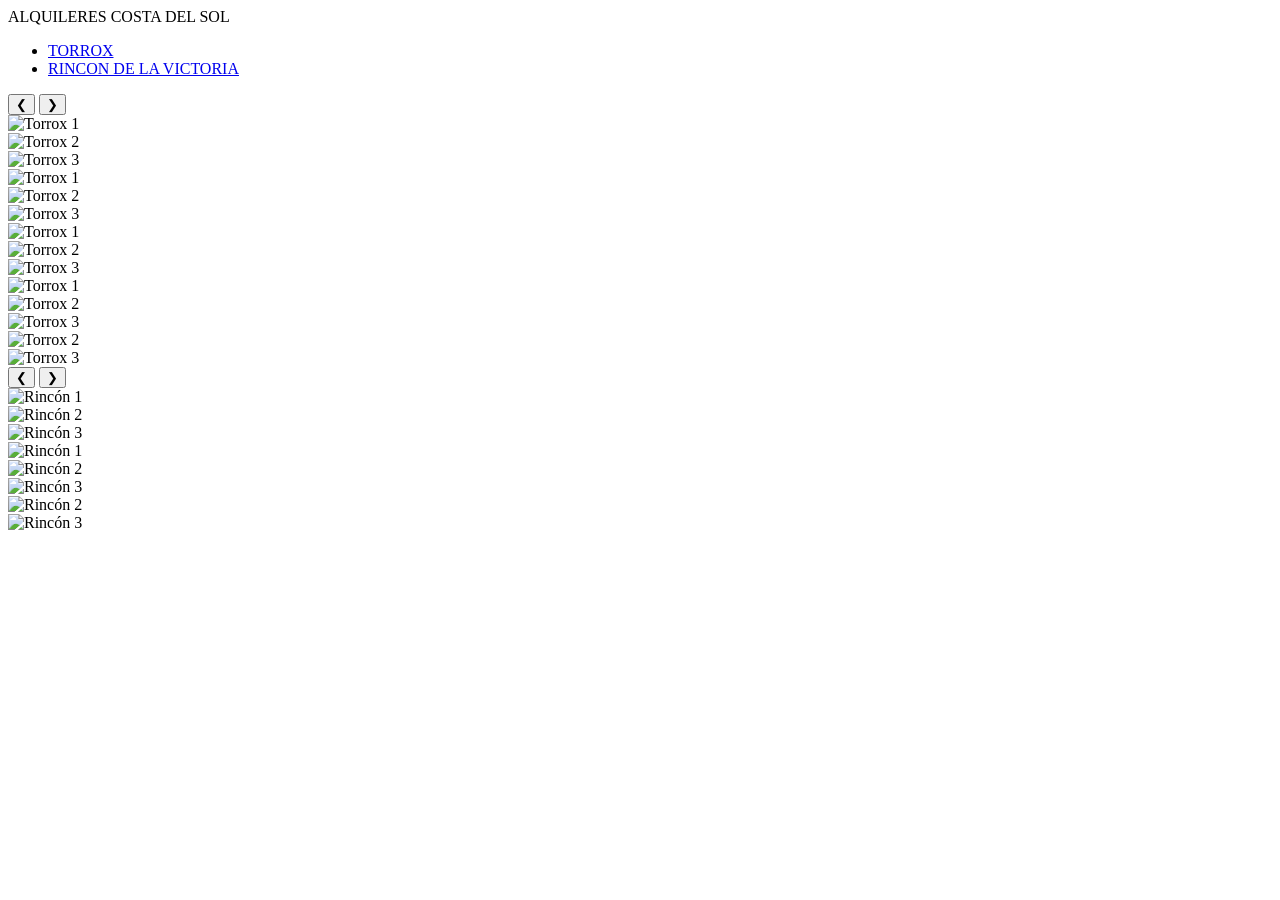
==== alojamientos.html @ 86112e02 "Add files via upload" ====
<!DOCTYPE html>
<html lang="es">
<head>
    <meta charset="UTF-8">
    <meta name="viewport" content="width=device-width, initial-scale=1.0">
    <title>Estructura Flexbox Adaptativa</title>
    <link rel="stylesheet" href="css/style_aloj.css">
</head>
<body>

    <header class="bloque bloque-1">
        ALQUILERES COSTA DEL SOL
    </header>

    <nav class="bloque bloque-2">
        <ul class="menu-opciones">
            <li><a href="#">TORROX</a></li>
            <li><a href="#"> RINCON DE LA VICTORIA  </a></li>
            
        </ul>
    </nav>

    <main class="contenedor-principal">
      <section class="bloque bloque-3">
        <div class="carrusel-bloque">
            <button class="flecha flecha-izq" onclick="desplazar('carrusel-torrox', -1)">&#10094;</button>
            <button class="flecha flecha-der" onclick="desplazar('carrusel-torrox', 1)">&#10095;</button>
            
            <div class="carrusel-contenedor" id="carrusel-torrox">
                <div class="carrusel-track">
                    <div class="carrusel-item"><img src="img/TORROX/1.jpeg" alt="Torrox 1"></div>
                    <div class="carrusel-item"><img src="img/TORROX/2.jpeg" alt="Torrox 2"></div>
                    <div class="carrusel-item"><img src="img/TORROX/3.jpeg" alt="Torrox 3"></div>
                    <div class="carrusel-item"><img src="img/TORROX/4.jpeg" alt="Torrox 1"></div>
                    <div class="carrusel-item"><img src="img/TORROX/5.jpeg" alt="Torrox 2"></div>
                    <div class="carrusel-item"><img src="img/TORROX/6.jpeg" alt="Torrox 3"></div>
                    <div class="carrusel-item"><img src="img/TORROX/7.jpeg" alt="Torrox 1"></div>
                    <div class="carrusel-item"><img src="img/TORROX/8.jpeg" alt="Torrox 2"></div>
                    <div class="carrusel-item"><img src="img/TORROX/9.jpeg" alt="Torrox 3"></div>
                    <div class="carrusel-item"><img src="img/TORROX/10.jpeg" alt="Torrox 1"></div>
                    <div class="carrusel-item"><img src="img/TORROX/11.jpeg" alt="Torrox 2"></div>
                    <div class="carrusel-item"><img src="img/TORROX/12.jpeg" alt="Torrox 3"></div>
                    <div class="carrusel-item"><img src="img/TORROX/13.jpeg" alt="Torrox 2"></div>
                    <div class="carrusel-item"><img src="img/TORROX/14.jpeg" alt="Torrox 3"></div>


                </div>
            </div>
        </div>
    </section>

    <section class="bloque bloque-4">
        <div class="carrusel-bloque">
            <button class="flecha flecha-izq" onclick="desplazar('carrusel-rincon', -1)">&#10094;</button>
            <button class="flecha flecha-der" onclick="desplazar('carrusel-rincon', 1)">&#10095;</button>
            
            <div class="carrusel-contenedor" id="carrusel-rincon">
                <div class="carrusel-track">
                    <div class="carrusel-item"><img src="img/RINCON/2.jpeg" alt="Rincón 1"></div>
                    <div class="carrusel-item"><img src="img/RINCON/3.jpeg" alt="Rincón 2"></div>
                    <div class="carrusel-item"><img src="img/RINCON/4.jpeg" alt="Rincón 3"></div>
                    <div class="carrusel-item"><img src="img/RINCON/5.jpeg" alt="Rincón 1"></div>
                    <div class="carrusel-item"><img src="img/RINCON/6.jpeg" alt="Rincón 2"></div>
                    <div class="carrusel-item"><img src="img/RINCON/7.jpeg" alt="Rincón 3"></div>
                    <div class="carrusel-item"><img src="img/RINCON/8.jpeg" alt="Rincón 2"></div>
                    <div class="carrusel-item"><img src="img/RINCON/9.jpeg" alt="Rincón 3"></div>
                </div>
            </div>
        </div>
    </section>


      
      
      
      
        <!--  <section class="bloque bloque-3">
            3
        </section>
        <section class="bloque bloque-4">
            4
        </section>-->
    </main>
<script>
function desplazar(idCarrusel, direccion) {
    const contenedor = document.getElementById(idCarrusel);
    if (contenedor) {
        const anchoItem = contenedor.offsetWidth;
        contenedor.scrollBy({
            left: anchoItem * direccion,
            behavior: 'smooth'
        });
    }
}
</script>


</body>
</html>
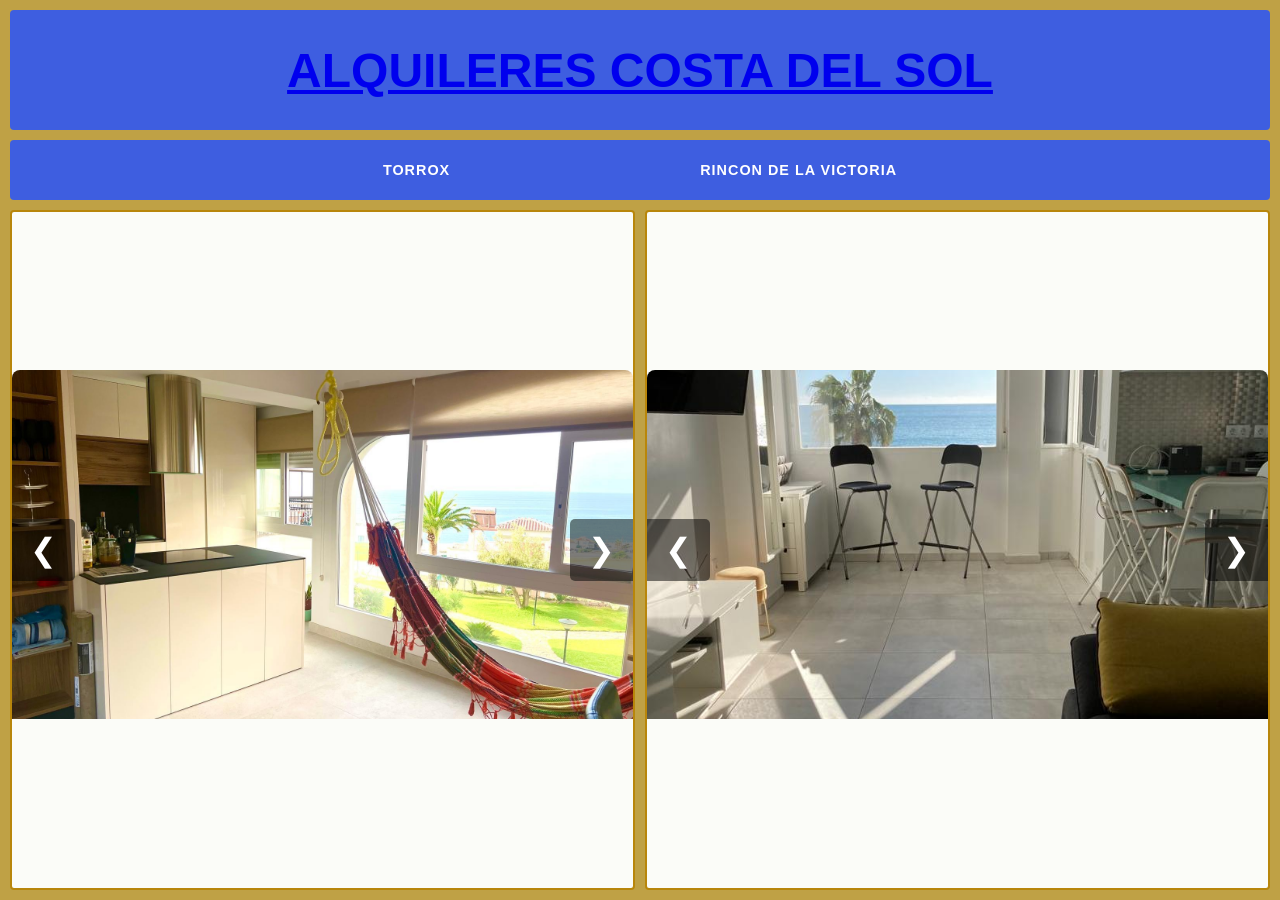
==== commit bb4c9e11: "Update alojamientos.html" ====
--- a/alojamientos.html
+++ b/alojamientos.html
@@ -9,7 +9,7 @@
 <body>
 
     <header class="bloque bloque-1">
-        ALQUILERES COSTA DEL SOL
+      <a href="index.html">ALQUILERES COSTA DEL SOL</a>  
     </header>
 
     <nav class="bloque bloque-2">
@@ -96,4 +96,4 @@
 
 
 </body>
-</html>+</html>
--- a/css/style_aloj.css
+++ b/css/style_aloj.css
@@ -0,0 +1,182 @@
+/* =========================================
+   CONFIGURACIÓN GENERAL
+   ========================================= */
+* {
+    margin: 0;
+    padding: 0;
+    box-sizing: border-box;
+}
+
+body {
+    font-family: 'Segoe UI', Roboto, Helvetica, Arial, sans-serif;
+    padding: 10px;
+    display: flex;
+    flex-direction: column;
+    gap: 10px;
+    min-height: 100vh;
+    /* Fondo dorado claro/ocre para el cuerpo de la página */
+    background-color: #bfa145; 
+}
+
+/* =========================================
+   BLOQUES CON TONOS VERDE Y DORADO
+   ========================================= */
+
+/* Estilo base para los bloques */
+.bloque {
+    display: flex;
+    align-items: center;
+    justify-content: center;
+    border-radius: 4px;
+    border: none; /* Quitamos bordes para un look más moderno y plano */
+    transition: all 0.3s ease;
+}
+.navbar {
+  background-color: var(--bg-dark-green);
+  border: 4px solid var(--gold-border);
+  display: flex; /* Alineación horizontal */
+}
+
+.nav-item {
+  width: 50%; /* Al medir exactamente el 50%, se alinean con las cajas de abajo */
+  text-align: center;
+  color: #ffffff;
+  font-weight: bold;
+  padding: 15px 0;
+  letter-spacing: 1px;
+}
+/* Bloque Superior (1): Verde oscuro */
+.bloque-1 {
+    height: 120px;
+    background-color: hsl(228, 72%, 56%); /* Verde botella/bosque */
+    color: #bfa145;           /* Texto dorado */
+    font-size: 3rem;
+    font-weight: bold;
+}
+
+/* Bloque del Menú (2): El verde más oscuro de la imagen */
+.bloque-2 {
+    height: auto; 
+    min-height: 60px;
+   background-color: hsl(228, 72%, 56%);
+    padding: 15px;
+}
+
+.bloque-2 ul {
+    width: auto;
+    padding: auto;
+    }
+/* Contenedor Inferior (3 y 4) */
+.contenedor-principal {
+    display: flex;
+    flex: 1; 
+    gap: 10px;
+}
+
+/* Bloques 3 y 4: Fondo Verde, texto Dorado */
+.bloque-3, .bloque-4 {
+    flex: 1;
+    min-height: 350px;
+    background-color: #FBFCF8; /* Blanco Perla */
+    border: 2px solid #B8860B;  /* Mantenemos el borde dorado original */
+    color: #B8860B;            /* Cambiamos el texto a dorado para que sea legible */
+    font-size: 3rem;
+    font-weight: bold;
+}
+
+/* =========================================
+   MENÚ DE OPCIONES
+   ========================================= */
+.menu-opciones {
+    display: flex !important;
+    flex-direction: row;
+    list-style: none;
+    padding: 50;
+    margin: 0;
+    justify-content: center;
+    flex-wrap: wrap;
+    gap: 250px;
+    
+}
+
+.menu-opciones li a {
+    text-decoration: none;
+    color: #ffffff; /* Letras blancas como en tu imagen */
+    font-weight: 600;
+    font-size: 0.9rem;
+    text-transform: uppercase;
+    letter-spacing: 1px;
+}
+
+.menu-opciones li a:hover {
+    color: #bfa145; /* Cambia a dorado al pasar el ratón */
+}
+/* AQUI EMPIEZA EL CARRUSEL DE LAS FOTOS */
+.carrusel-bloque {
+    position: relative; 
+    width: 100%;
+    overflow: hidden;
+    border-radius: 8px; /* Redondeado exterior */
+}
+
+/* El contenedor del scroll (solo desplaza lo que hay dentro) */
+.carrusel-contenedor {
+    width: 100%;
+    overflow-x: auto;
+    scroll-snap-type: x mandatory;
+    scroll-behavior: smooth;
+    display: flex;
+}
+
+/* Ocultar barra de scroll */
+.carrusel-contenedor::-webkit-scrollbar { display: none; }
+.carrusel-contenedor { -ms-overflow-style: none; scrollbar-width: none; }
+
+.carrusel-track {
+    display: flex;
+    width: 100%;
+}
+
+.carrusel-item {
+    flex: 0 0 100%;
+    scroll-snap-align: start;
+    aspect-ratio: 16 / 9;
+}
+
+.carrusel-item img {
+    width: 100%;
+    height: 100%;
+    object-fit: cover;
+}
+
+/* --- ESTILO DE LAS FLECHAS FIJAS --- */
+.flecha {
+    position: absolute;
+    top: 50%;
+    transform: translateY(-50%);
+    background-color: rgba(0, 0, 0, 0.5);
+    color: #ffffff;
+    border: none;
+    font-size: 2rem;
+    padding: 12px 18px;
+    cursor: pointer;
+    z-index: 100; /* Siempre visibles por encima de las fotos */
+    user-select: none;
+    transition: background-color 0.2s;
+}
+
+.flecha:hover {
+    background-color: rgba(0, 0, 0, 0.8);
+}
+
+.flecha-izq { left: 0; border-radius: 0 5px 5px 0; }
+.flecha-der { right: 0; border-radius: 5px 0 0 5px; }
+
+
+/* --- RESPONSIVE --- */
+@media (max-width: 768px) {
+    .contenedor-principal {
+        flex-direction: column;
+    }
+    .bloque-1 { font-size: 2rem; }
+}
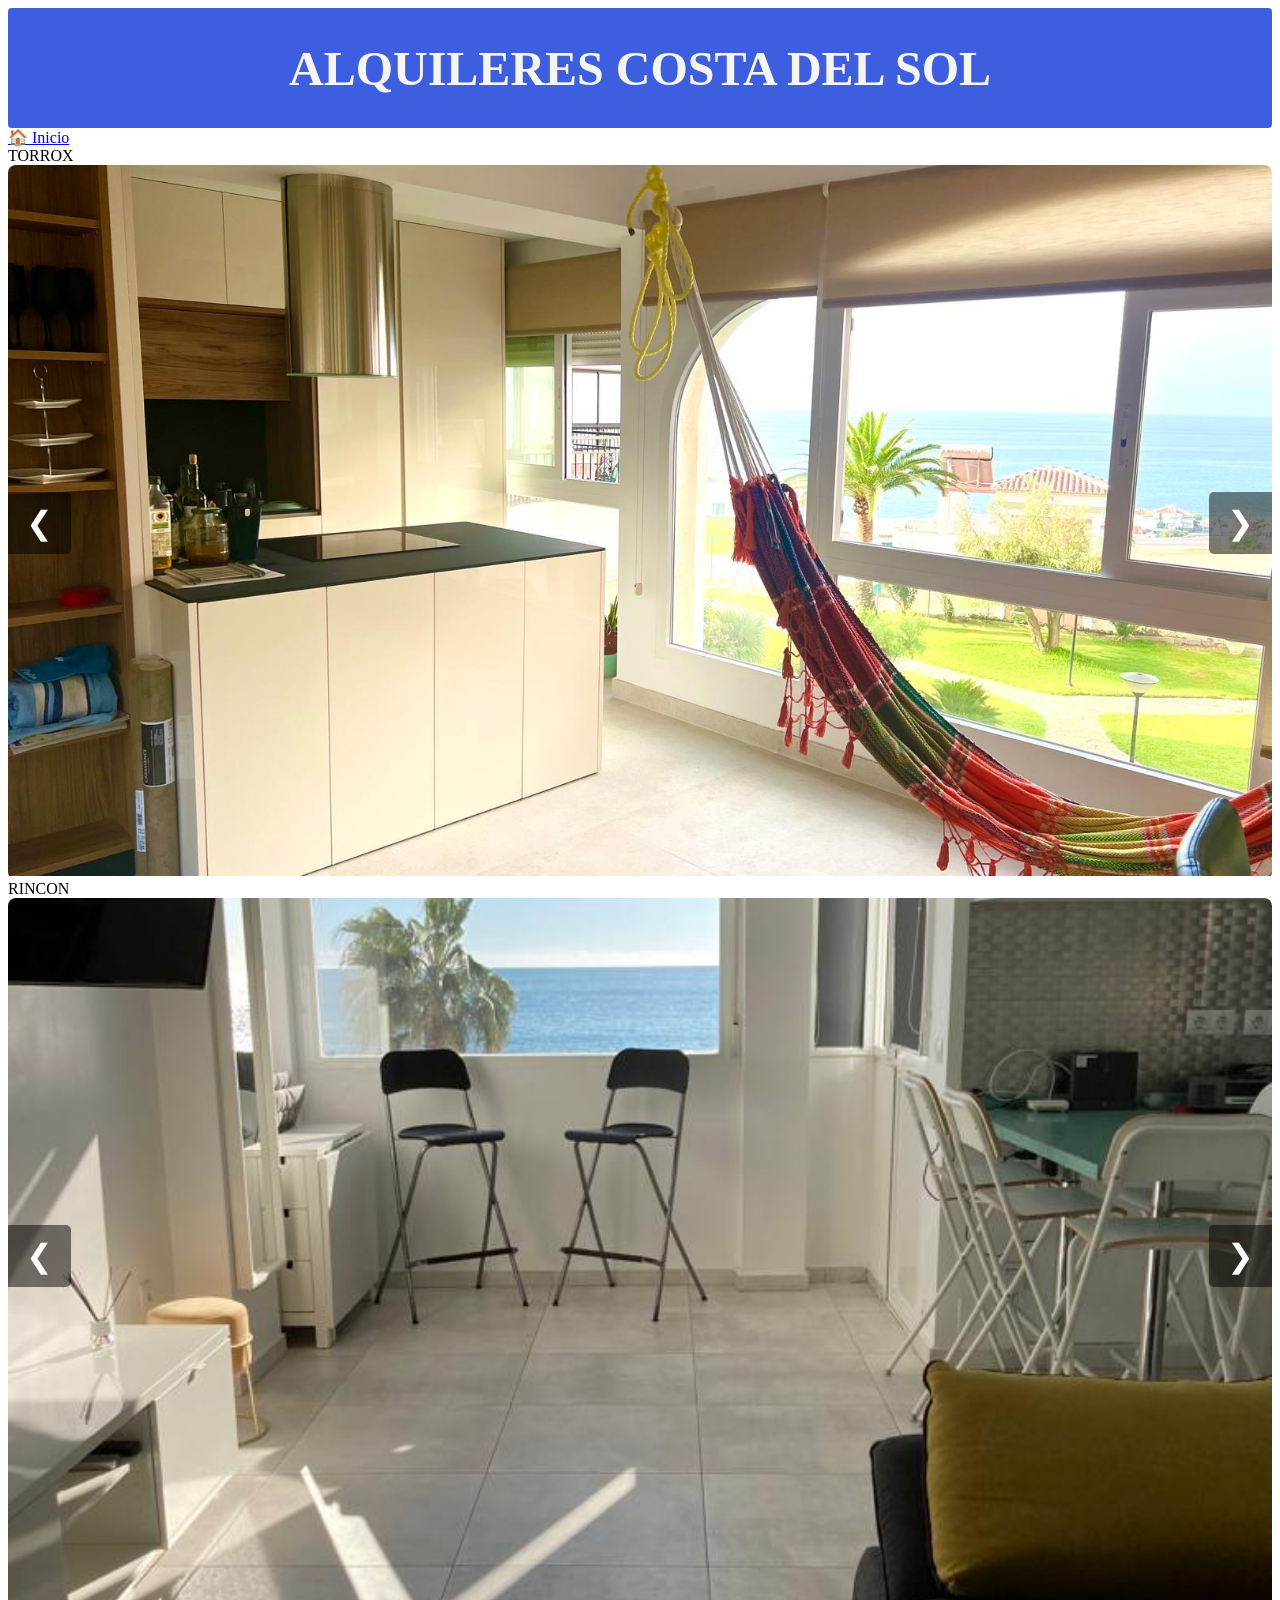
==== commit 208f3874: "Update alojamientos.html" ====
--- a/alojamientos.html
+++ b/alojamientos.html
@@ -9,91 +9,77 @@
 <body>
 
     <header class="bloque bloque-1">
-      <a href="index.html">ALQUILERES COSTA DEL SOL</a>  
+        ALQUILERES COSTA DEL SOL
     </header>
 
-    <nav class="bloque bloque-2">
-        <ul class="menu-opciones">
-            <li><a href="#">TORROX</a></li>
-            <li><a href="#"> RINCON DE LA VICTORIA  </a></li>
-            
-        </ul>
-    </nav>
-
-    <main class="contenedor-principal">
-      <section class="bloque bloque-3">
-        <div class="carrusel-bloque">
-            <button class="flecha flecha-izq" onclick="desplazar('carrusel-torrox', -1)">&#10094;</button>
-            <button class="flecha flecha-der" onclick="desplazar('carrusel-torrox', 1)">&#10095;</button>
-            
-            <div class="carrusel-contenedor" id="carrusel-torrox">
-                <div class="carrusel-track">
-                    <div class="carrusel-item"><img src="img/TORROX/1.jpeg" alt="Torrox 1"></div>
-                    <div class="carrusel-item"><img src="img/TORROX/2.jpeg" alt="Torrox 2"></div>
-                    <div class="carrusel-item"><img src="img/TORROX/3.jpeg" alt="Torrox 3"></div>
-                    <div class="carrusel-item"><img src="img/TORROX/4.jpeg" alt="Torrox 1"></div>
-                    <div class="carrusel-item"><img src="img/TORROX/5.jpeg" alt="Torrox 2"></div>
-                    <div class="carrusel-item"><img src="img/TORROX/6.jpeg" alt="Torrox 3"></div>
-                    <div class="carrusel-item"><img src="img/TORROX/7.jpeg" alt="Torrox 1"></div>
-                    <div class="carrusel-item"><img src="img/TORROX/8.jpeg" alt="Torrox 2"></div>
-                    <div class="carrusel-item"><img src="img/TORROX/9.jpeg" alt="Torrox 3"></div>
-                    <div class="carrusel-item"><img src="img/TORROX/10.jpeg" alt="Torrox 1"></div>
-                    <div class="carrusel-item"><img src="img/TORROX/11.jpeg" alt="Torrox 2"></div>
-                    <div class="carrusel-item"><img src="img/TORROX/12.jpeg" alt="Torrox 3"></div>
-                    <div class="carrusel-item"><img src="img/TORROX/13.jpeg" alt="Torrox 2"></div>
-                    <div class="carrusel-item"><img src="img/TORROX/14.jpeg" alt="Torrox 3"></div>
+<div class="contenedor-inicio">
+        <a href="index.html" class="boton-inicio">
+            <span>&#127968;</span> Inicio
+        </a>
+    </div>
 
 
+
+    <div class="contenedor-galerias">  
+        
+        <div class="seccion-alquiler">
+            <div class="boton-navbar-individual">TORROX</div>
+            
+            <div class="carrusel-bloque">
+                <button class="flecha flecha-izq" onclick="desplazar('carrusel-torrox', -1)">&#10094;</button>
+                <button class="flecha flecha-der" onclick="desplazar('carrusel-torrox', 1)">&#10095;</button>
+                
+                <div class="carrusel-contenedor" id="carrusel-torrox">
+                    <div class="carrusel-track">
+                        <div class="carrusel-item"><img src="img/TORROX/1.jpeg" alt="Torrox 1"></div>
+                        <div class="carrusel-item"><img src="img/TORROX/2.jpeg" alt="Torrox 2"></div>
+                        <div class="carrusel-item"><img src="img/TORROX/3.jpeg" alt="Torrox 3"></div>
+                        <div class="carrusel-item"><img src="img/TORROX/4.jpeg" alt="Torrox 1"></div>
+                        <div class="carrusel-item"><img src="img/TORROX/5.jpeg" alt="Torrox 2"></div>
+                        <div class="carrusel-item"><img src="img/TORROX/6.jpeg" alt="Torrox 3"></div>
+                        <div class="carrusel-item"><img src="img/TORROX/7.jpeg" alt="Torrox 1"></div>
+                        <div class="carrusel-item"><img src="img/TORROX/8.jpeg" alt="Torrox 2"></div>
+                        <div class="carrusel-item"><img src="img/TORROX/9.jpeg" alt="Torrox 3"></div>
+                        <div class="carrusel-item"><img src="img/TORROX/10.jpeg" alt="Torrox 1"></div>
+                        <div class="carrusel-item"><img src="img/TORROX/11.jpeg" alt="Torrox 2"></div>
+                        <div class="carrusel-item"><img src="img/TORROX/12.jpeg" alt="Torrox 3"></div>
+                        <div class="carrusel-item"><img src="img/TORROX/13.jpeg" alt="Torrox 2"></div>
+                        <div class="carrusel-item"><img src="img/TORROX/14.jpeg" alt="Torrox 3"></div>
+                    </div>
                 </div>
             </div>
-        </div>
-    </section>
-
-    <section class="bloque bloque-4">
-        <div class="carrusel-bloque">
-            <button class="flecha flecha-izq" onclick="desplazar('carrusel-rincon', -1)">&#10094;</button>
-            <button class="flecha flecha-der" onclick="desplazar('carrusel-rincon', 1)">&#10095;</button>
-            
-            <div class="carrusel-contenedor" id="carrusel-rincon">
-                <div class="carrusel-track">
-                    <div class="carrusel-item"><img src="img/RINCON/2.jpeg" alt="Rincón 1"></div>
-                    <div class="carrusel-item"><img src="img/RINCON/3.jpeg" alt="Rincón 2"></div>
-                    <div class="carrusel-item"><img src="img/RINCON/4.jpeg" alt="Rincón 3"></div>
-                    <div class="carrusel-item"><img src="img/RINCON/5.jpeg" alt="Rincón 1"></div>
-                    <div class="carrusel-item"><img src="img/RINCON/6.jpeg" alt="Rincón 2"></div>
-                    <div class="carrusel-item"><img src="img/RINCON/7.jpeg" alt="Rincón 3"></div>
-                    <div class="carrusel-item"><img src="img/RINCON/8.jpeg" alt="Rincón 2"></div>
-                    <div class="carrusel-item"><img src="img/RINCON/9.jpeg" alt="Rincón 3"></div>
+        </div> <div class="seccion-alquiler">
+            <div class="boton-navbar-individual">RINCON</div>
+           
+            <div class="carrusel-bloque">
+                <button class="flecha flecha-izq" onclick="desplazar('carrusel-rincon', -1)">&#10094;</button>
+                <button class="flecha flecha-der" onclick="desplazar('carrusel-rincon', 1)">&#10095;</button>
+                
+                <div class="carrusel-contenedor" id="carrusel-rincon">
+                    <div class="carrusel-track">
+                        <div class="carrusel-item"><img src="img/RINCON/2.jpeg" alt="Rincón 1"></div>
+                        <div class="carrusel-item"><img src="img/RINCON/3.jpeg" alt="Rincón 2"></div>
+                        <div class="carrusel-item"><img src="img/RINCON/4.jpeg" alt="Rincón 3"></div>
+                        <div class="carrusel-item"><img src="img/RINCON/5.jpeg" alt="Rincón 1"></div>
+                        <div class="carrusel-item"><img src="img/RINCON/6.jpeg" alt="Rincón 2"></div>
+                        <div class="carrusel-item"><img src="img/RINCON/7.jpeg" alt="Rincón 3"></div>
+                        <div class="carrusel-item"><img src="img/RINCON/8.jpeg" alt="Rincón 2"></div>
+                        <div class="carrusel-item"><img src="img/RINCON/9.jpeg" alt="Rincón 3"></div>
+                    </div>
                 </div>
             </div>
-        </div>
-    </section>
-
-
-      
-      
-      
-      
-        <!--  <section class="bloque bloque-3">
-            3
-        </section>
-        <section class="bloque bloque-4">
-            4
-        </section>-->
-    </main>
-<script>
-function desplazar(idCarrusel, direccion) {
-    const contenedor = document.getElementById(idCarrusel);
-    if (contenedor) {
-        const anchoItem = contenedor.offsetWidth;
-        contenedor.scrollBy({
-            left: anchoItem * direccion,
-            behavior: 'smooth'
-        });
+        </div> </div> <script>
+    function desplazar(idCarrusel, direccion) {
+        const contenedor = document.getElementById(idCarrusel);
+        if (contenedor) {
+            const anchoItem = contenedor.offsetWidth;
+            contenedor.scrollBy({
+                left: anchoItem * direccion,
+                behavior: 'smooth'
+            });
+        }
     }
-}
-</script>
-
+    </script>
 
 </body>
 </html>
--- a/css/style_aloj.css
+++ b/css/style_aloj.css
@@ -1,23 +1,3 @@
-/* =========================================
-   CONFIGURACIÓN GENERAL
-   ========================================= */
-* {
-    margin: 0;
-    padding: 0;
-    box-sizing: border-box;
-}
-
-body {
-    font-family: 'Segoe UI', Roboto, Helvetica, Arial, sans-serif;
-    padding: 10px;
-    display: flex;
-    flex-direction: column;
-    gap: 10px;
-    min-height: 100vh;
-    /* Fondo dorado claro/ocre para el cuerpo de la página */
-    background-color: #bfa145; 
-}
-
 /* =========================================
    BLOQUES CON TONOS VERDE Y DORADO
    ========================================= */
@@ -32,10 +12,18 @@
     transition: all 0.3s ease;
 }
 .navbar {
-  background-color: var(--bg-dark-green);
-  border: 4px solid var(--gold-border);
-  display: flex; /* Alineación horizontal */
+  background-color: #3b60e4; /* Tu azul actual */
+    border: 3px solid #C0C0C0;   /* Tu borde plata */
+    border-radius: 8px;
+    padding: 15px 20px;
+    
+    /* Activamos Flexbox */
+    display: flex;
+    flex-direction: row;       /* Elementos en fila uno al lado del otro */
+    justify-content: space-around; /* Distribuye "Torrox" y "Rincón" con espacio */
+    align-items: center;
 }
+
 
 .nav-item {
   width: 50%; /* Al medir exactamente el 50%, se alinean con las cajas de abajo */
@@ -49,7 +37,7 @@
 .bloque-1 {
     height: 120px;
     background-color: hsl(228, 72%, 56%); /* Verde botella/bosque */
-    color: #bfa145;           /* Texto dorado */
+    color: #f6f5f2;           /* Texto dorado */
     font-size: 3rem;
     font-weight: bold;
 }
@@ -78,8 +66,6 @@
     flex: 1;
     min-height: 350px;
     background-color: #FBFCF8; /* Blanco Perla */
-    border: 2px solid #B8860B;  /* Mantenemos el borde dorado original */
-    color: #B8860B;            /* Cambiamos el texto a dorado para que sea legible */
     font-size: 3rem;
     font-weight: bold;
 }
@@ -179,4 +165,12 @@
         flex-direction: column;
     }
     .bloque-1 { font-size: 2rem; }
-}+   
+    .navbar {
+        flex-direction: column;  /* ¡Aquí ocurre la magia! Los cambia de fila a columna */
+        gap: 15px;               /* Separa los dos elementos verticalmente de forma limpia */
+        text-align: center;
+        padding: 12px;
+    }
+
+}
